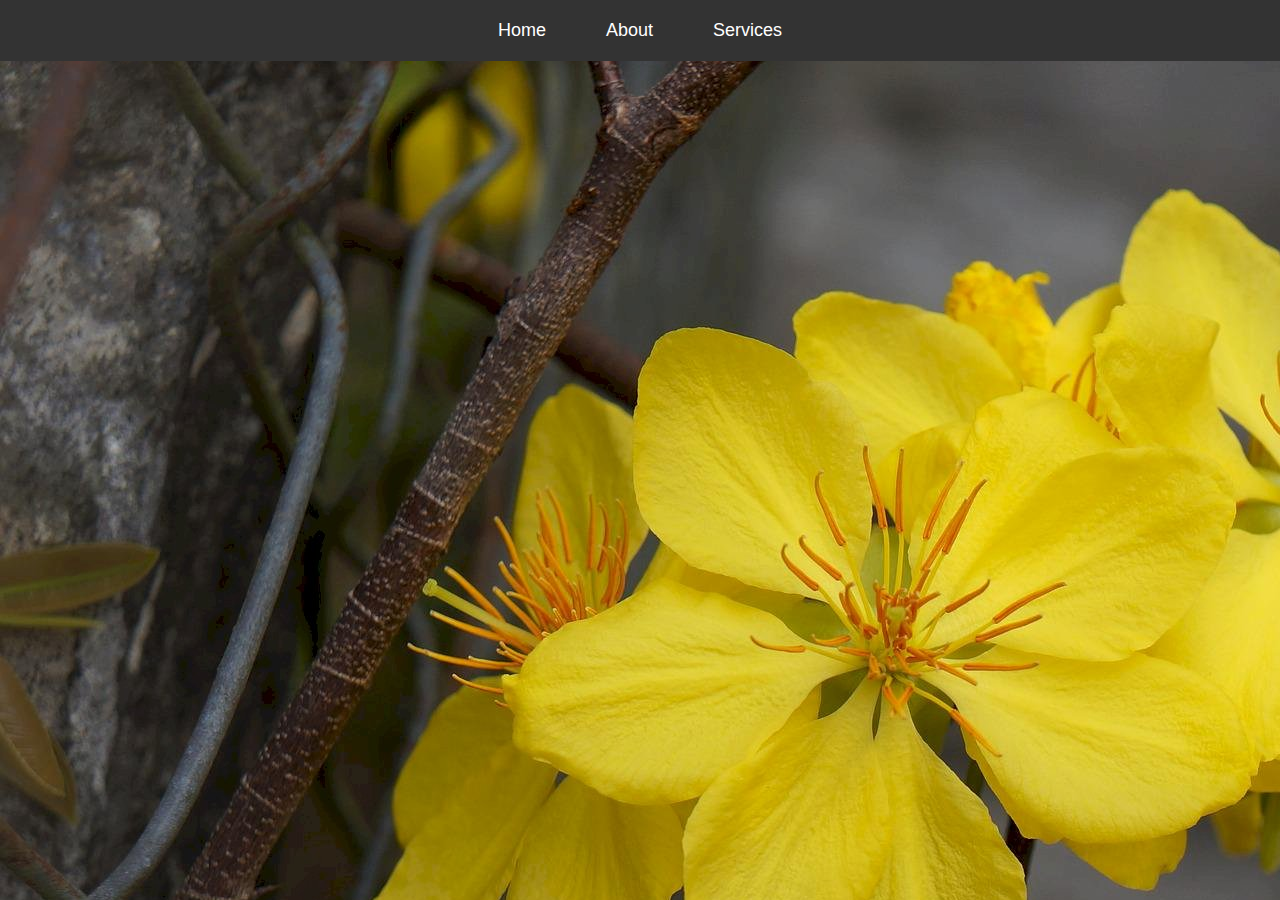
==== index.html @ 53de0b96 "update code" ====
<html lang="en">
<head>
    <meta charset="UTF-8">
    <meta name="viewport" content="width=device-width, initial-scale=1.0">
    <title>Document</title>
    <link rel="stylesheet" href="12A4_Nhom2_Day1.css">

</head>
<body>


    <div class="navbar">
        <ul>
            <li><a href="12A4_Nhom2_Day1.html">Home</a></li>
            <li><a href="tet_holiday.html">About</a></li>
            <li><a href="mutual_love.html">Services</a></li>
        </ul>
    </div>
    <div class="content">
    </div>
    <footer>

    </footer>

</body>
</html>
---- 12A4_Nhom2_Day1.css ----
@import url('https://fonts.googleapis.com/css2?family=Open+Sans:ital,wght@0,300..800;1,300..800&display=swap');

* {
    margin: 0;
    padding: 0;
    box-sizing: border-box;
}

body::-webkit-scrollbar{
    width: 10px;
}
body::-webkit-scrollbar-thumb{
    background-image: linear-gradient(cyan, rgb(255, 73, 73));
    border-radius: 10px;
}
body::-webkit-scrollbar-track{
    background-color: #f1f1f1ff;
    border-radius: 10px;
}
body::-webkit-scrollbar-thumb:hover{
    background-image: linear-gradient(lightgreen, orange);
}
body {
    font-family: Arial, sans-serif;
    background-image: url(img/background2.jpg);
}


/* Navigation Bar styles */
.navbar {
    background-color: #333;
    padding: 10px;
}

.navbar ul {
    list-style-type: none;
    display: flex;
    justify-content: center;
}

.navbar ul li {
    margin: 0 20px;
}

.navbar ul li a {
    color: white;
    text-decoration: none;
    font-size: 18px;
    padding: 10px;
    display: block;
}

.navbar ul li a:hover {
    background-color: #575757;
    border-radius: 5px;
}

/* Main content area */
.content {
    text-align: center;
    margin-top: 50px;
}
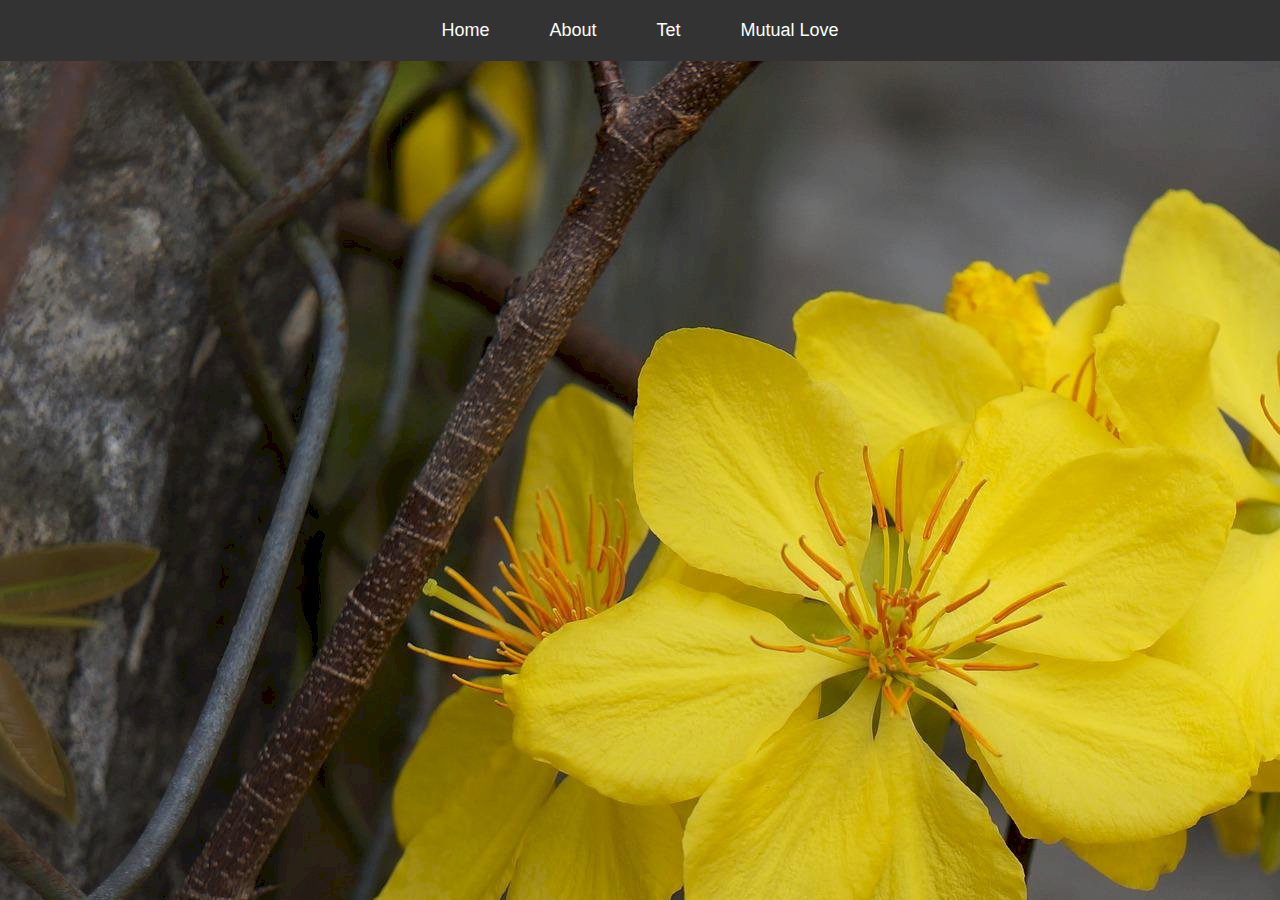
==== commit 0c603afd: "update code" ====
--- a/index.html
+++ b/index.html
@@ -11,9 +11,10 @@
 
     <div class="navbar">
         <ul>
-            <li><a href="12A4_Nhom2_Day1.html">Home</a></li>
-            <li><a href="tet_holiday.html">About</a></li>
-            <li><a href="mutual_love.html">Services</a></li>
+            <li><a href="index.html">Home</a></li>
+            <li><a href="about_us.html">About</a></li>
+            <li><a href="tet_holiday.html">Tet</a></li>
+            <li><a href="mutual_love.html">Mutual Love</a></li>
         </ul>
     </div>
     <div class="content">
